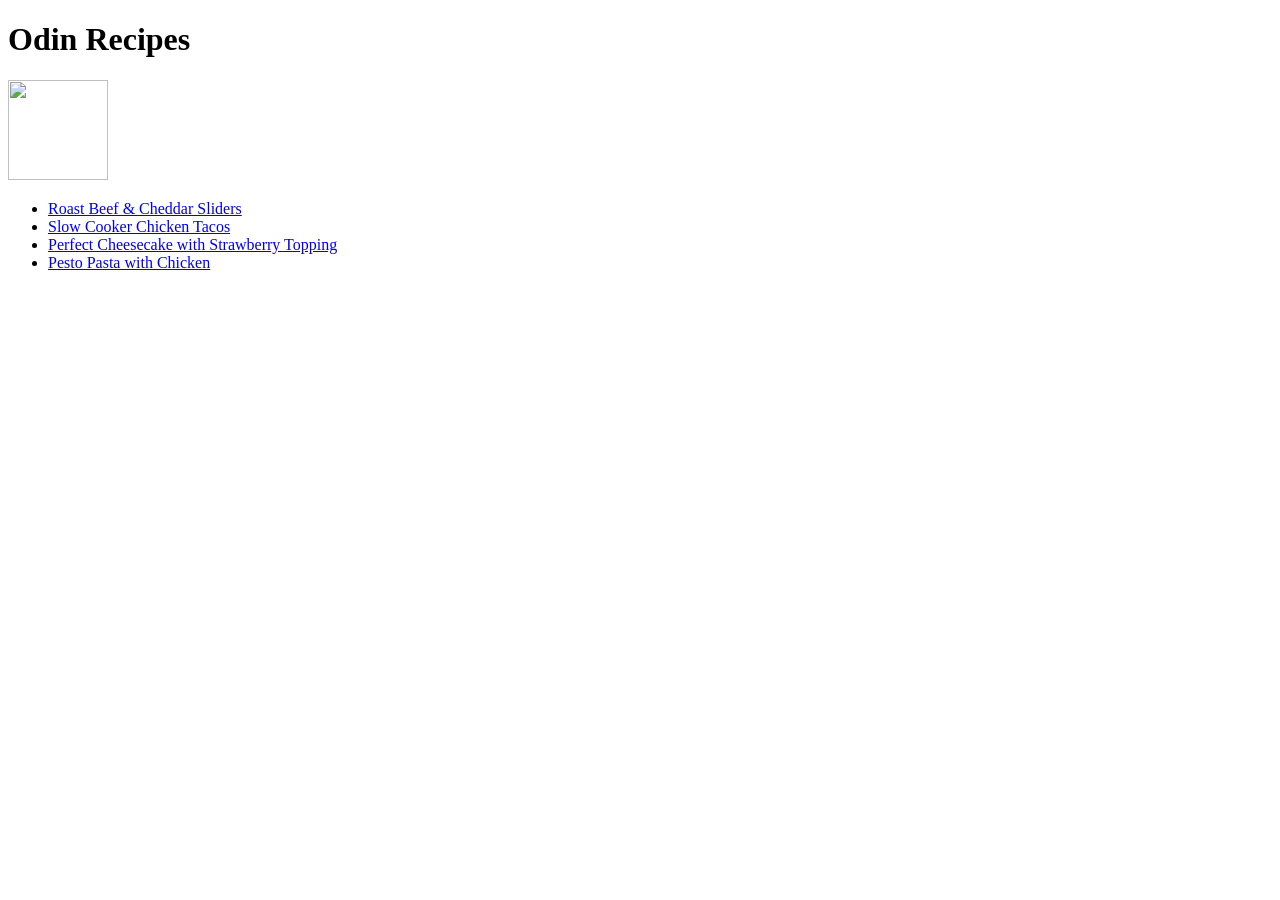
==== index.html @ 9bec4ac7 "." ====
<!DOCTYPE html>
<html lang="en">
<head>
    <meta charset="UTF-8">
    <meta name="viewport" content="width=device-width, initial-scale=1.0">
    <title>Document</title>
</head>
<body>
    <h1>Odin Recipes</h1>
    <img src="../odin-recipes/resources/images/forkspoon.png" height="100" width="100">

    <ul>
        <li><a href="recipes/sliders.html">Roast Beef & Cheddar Sliders</a></li>
        <li><a href="recipes/tacos.html">Slow Cooker Chicken Tacos</a></li>
        <li><a href="recipes/cheesecake.html">Perfect Cheesecake with Strawberry Topping</a></li>
        <li><a href="recipes/pestopasta.html">Pesto Pasta with Chicken</li>
    </ul>
</body>
</html>
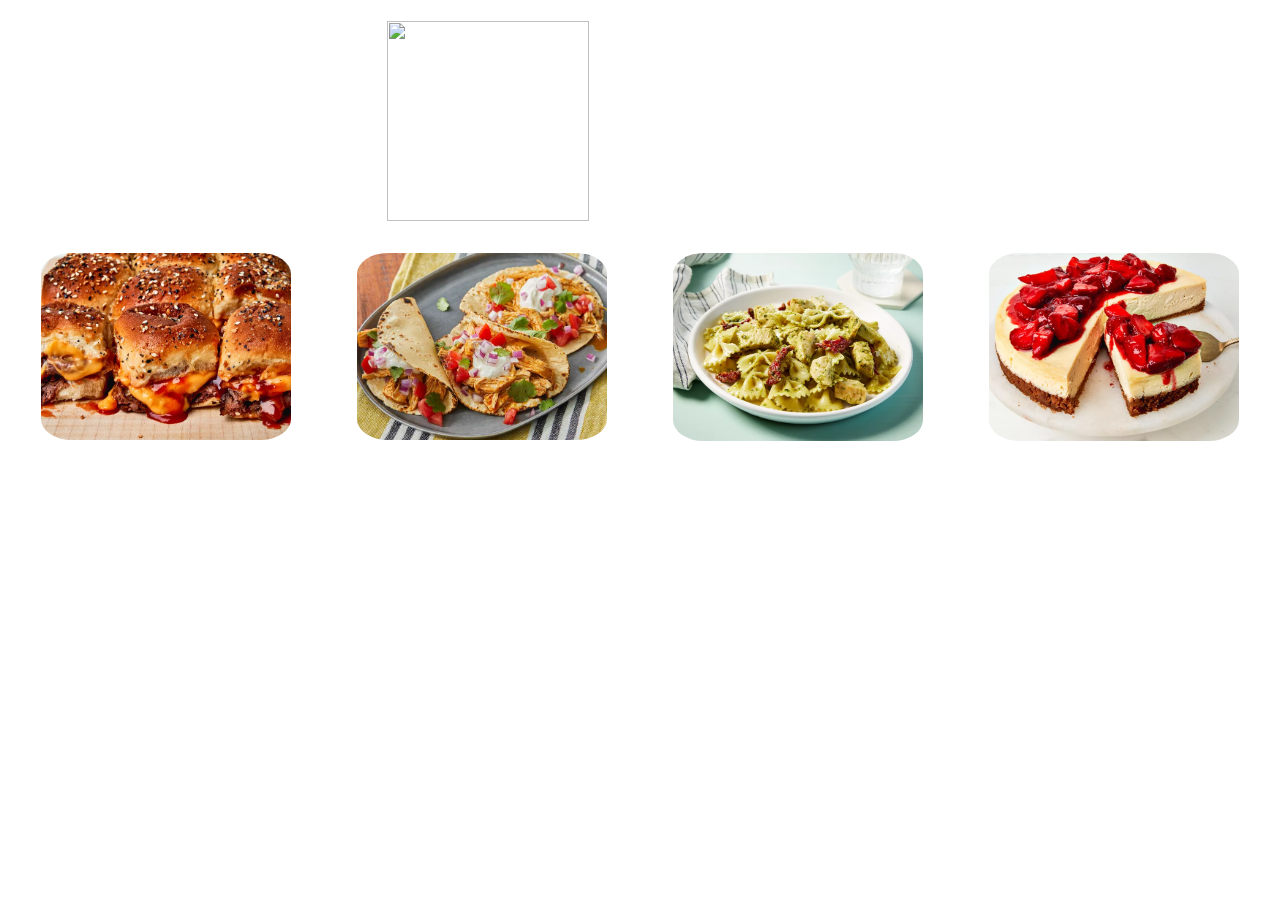
==== commit f82b66f7: "added styling" ====
--- a/index.html
+++ b/index.html
@@ -3,17 +3,44 @@
 <head>
     <meta charset="UTF-8">
     <meta name="viewport" content="width=device-width, initial-scale=1.0">
-    <title>Document</title>
+    <title>Odin Recipes</title>
+
+    <link rel="stylesheet" href="styles.css">
+    
 </head>
 <body>
-    <h1>Odin Recipes</h1>
-    <img src="../odin-recipes/resources/images/forkspoon.png" height="100" width="100">
 
-    <ul>
-        <li><a href="recipes/sliders.html">Roast Beef & Cheddar Sliders</a></li>
-        <li><a href="recipes/tacos.html">Slow Cooker Chicken Tacos</a></li>
-        <li><a href="recipes/cheesecake.html">Perfect Cheesecake with Strawberry Topping</a></li>
-        <li><a href="recipes/pestopasta.html">Pesto Pasta with Chicken</li>
-    </ul>
+    <h1>
+        <img id="odinlogo" src="../odin-recipes/resources/images/ODINRECIPES.png" height="200" width="400">
+    </h1>
+    
+
+    <div class="recipes-container">
+        <div class="recipe-card">
+            <a href="recipes/sliders.html">
+            <img id="thumb" src="./resources/images/roastbeefandcheddar.png" alt="Roast beef & Cheddar Sliders"></a>   
+        </div>
+    
+
+        <div class="recipe-card">
+            <a href="recipes/tacos.html">
+            <img id="thumb" src="./resources/images/chickentacos.png" alt="Slow Cooker Chicken Tacos"></a>
+        </div> 
+   
+
+        <div class="recipe-card">
+            <a href="recipes/pestopasta.html">
+            <img id="thumb" src="./resources/images/pestopasta.png" alt="Pesto Pasta with Chicken"></a>
+        </div>
+    
+
+        <div class="recipe-card">
+            <a href="recipes/cheesecake.html">
+            <img id="thumb" src="./resources/images/cheesecake.png" alt="Perfect Strawberry Cheesecake"></a>
+        </div>
+
+    </div>
+    
 </body>
+
 </html>
--- a/styles.css
+++ b/styles.css
@@ -0,0 +1,72 @@
+h1 #odinlogo{
+    display: block;
+    margin-left: auto;
+    margin-right: auto;
+    width: 40%;
+  }
+
+.recipes-container {
+    display:flex;
+    justify-content: space-around;
+}
+
+.recipe-card {
+    text-align: center;
+    font-size: smaller;
+    font-family:'Times New Roman', Times, serif;
+}
+
+#thumb {
+    max-width: 250px;
+    height: auto;
+    padding: 10px;
+    border-radius: 15%;
+}
+
+a:hover {
+    opacity: 50%;
+}
+
+.recipe-container {
+    display: block;
+    background-color:antiquewhite;
+    max-width: 40%;
+    height: 600px;
+    border-radius:2%;
+    margin: auto;
+    margin-top: 40px;
+    overflow-y: scroll;
+}
+
+.recipe-thumb img {
+    display: block;
+    margin-left: auto;
+    margin-right: auto;
+    width: 80%;
+    
+}
+
+.recipe-thumb h1 {
+    padding-top: 10px;
+    text-align: center;
+
+}
+
+.recipe-info {
+    margin-left: 10px;
+}
+
+#directions { 
+    max-width: 90%;
+}
+
+
+button {
+    display: block;
+    margin: 0 auto;
+
+    
+}
+
+
+
